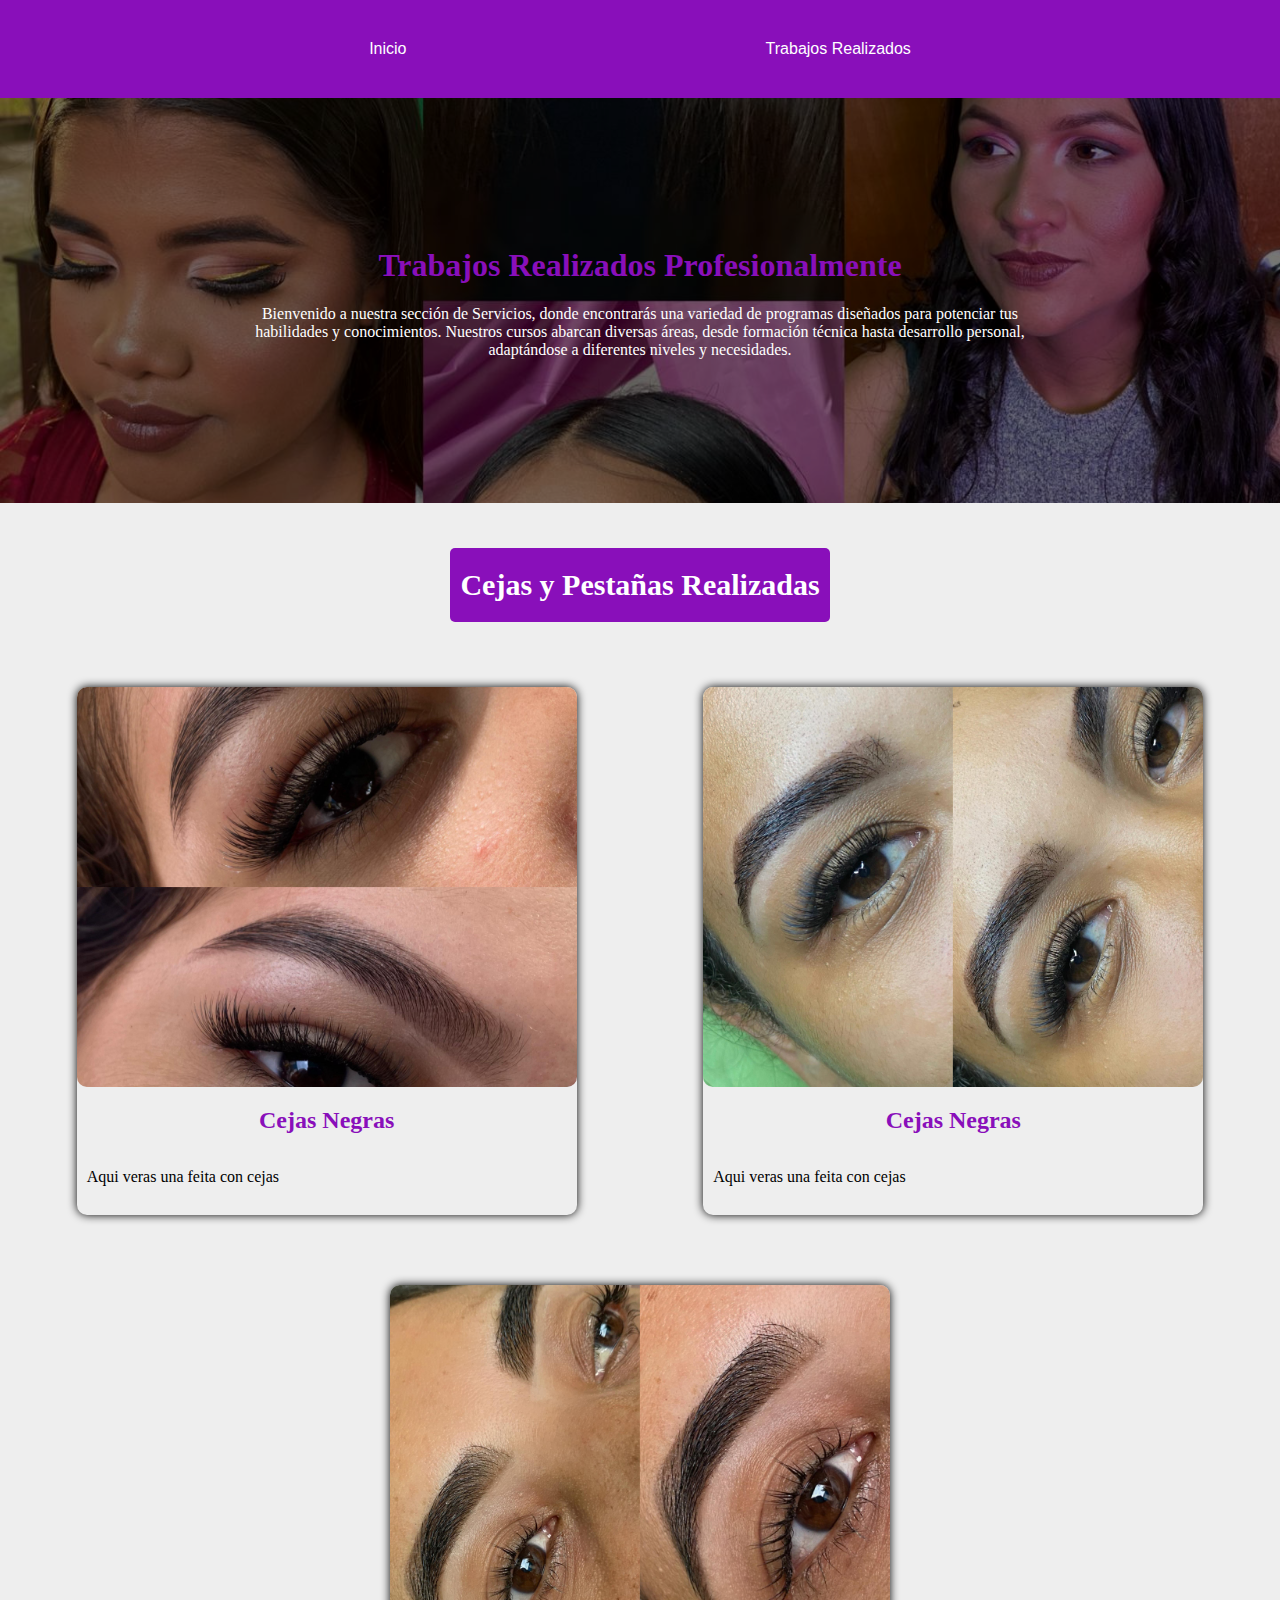
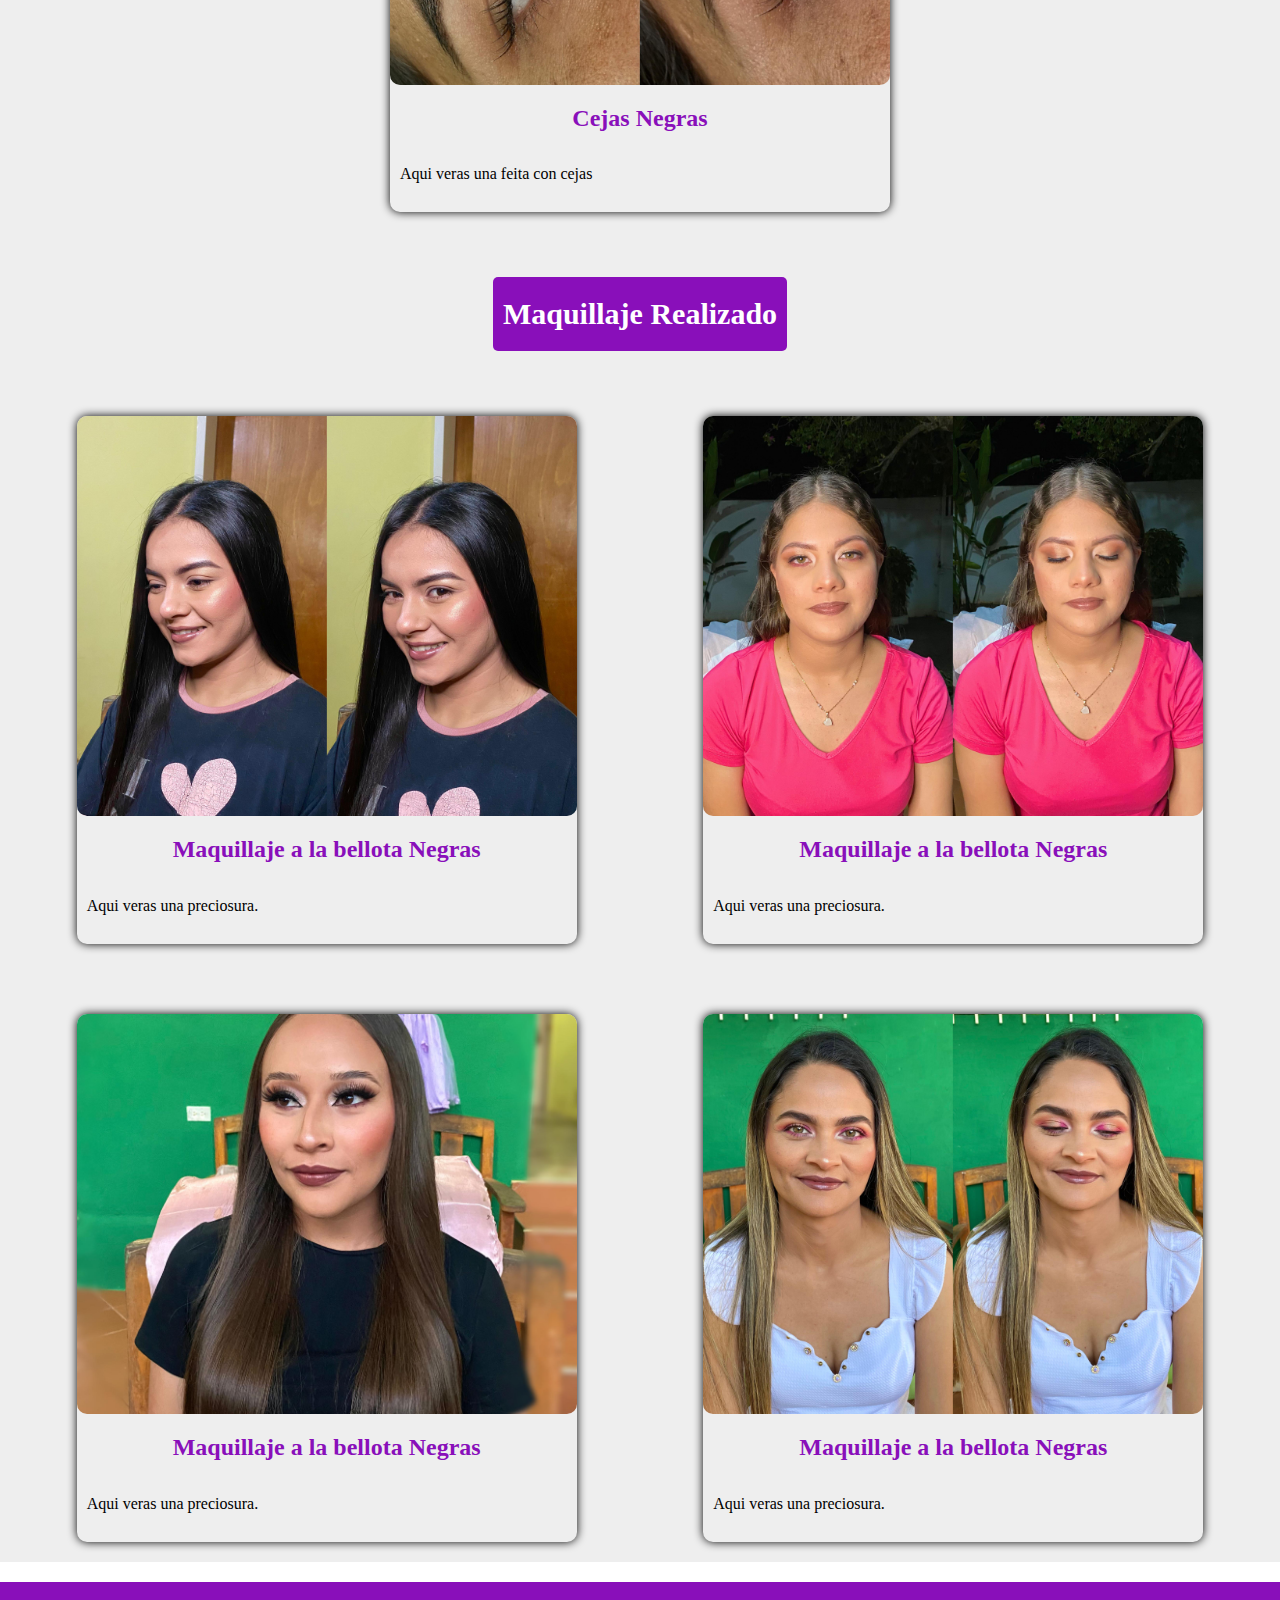
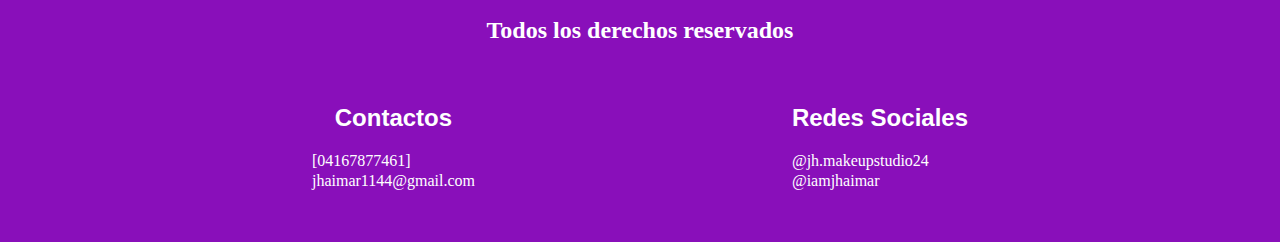
==== Trabajos/index.html @ 3241be59 "initial commit" ====
<!DOCTYPE html>
<html lang="en">
<head>
    <meta charset="UTF-8">
    <meta name="viewport" content="width=device-width, initial-scale=1.0">
    <title>Jhaimar</title>
    <link rel="stylesheet" href="style.css">
</head>
<body>
    <header>
        <nav>
            <ul class="ul">
                <li class="li"><a href="/index.html">Inicio</a></li>
                <li class="li"><a href="/Trabajos/index.html">Trabajos Realizados</a></li>
            </ul>
        </nav>
    </header>

    <main>
        <div class="main__container">
            <div class="main__overlay">

            </div>
            <div class="container__item">

                <h1>Trabajos Realizados Profesionalmente</h1>
                <p class="p__titulo">Bienvenido a nuestra sección de Servicios, donde encontrarás una variedad de programas diseñados para potenciar 
                    tus habilidades y conocimientos. Nuestros cursos abarcan diversas áreas, desde formación técnica hasta desarrollo personal, 
                    adaptándose a diferentes niveles y necesidades.
                </p>
            </div>
        </div>
        <div class="pestañassss">
            <h2 class="titu">Cejas y Pestañas Realizadas</h2>
        </div>
        

        <section class="main__pestañas">
            <div class="pestañas__container">
                <div class="pestañas__container-img pestañas_img-1">
                    
                </div>
    
                <div class="pestañas__container-h2-p">
                    <h2 class="h2__pestañas">Cejas Negras</h2>
                    <p class="p__pestañas">	Aqui veras una feita con cejas 
                    </p>
                </div>
            </div>

            <div class="pestañas__container">
                <div class="pestañas__container-img pestañas_img-2">
                    
                </div>
    
                <div class="pestañas__container-h2-p">
                    <h2 class="h2__pestañas">Cejas Negras</h2>
                    <p class="p__pestañas">	Aqui veras una feita con cejas 
                </div>
            </div>

            <div class="pestañas__container">
                <div class="pestañas__container-img pestañas_img-3">
                    
                </div>
    
                <div class="pestañas__container-h2-p">
                    <h2 class="h2__pestañas">Cejas Negras</h2>
                    <p class="p__pestañas">	Aqui veras una feita con cejas 
                    </p>
                </div>
            </div>
        </section>

        <div class="pestañassss">
            <h2 class="titu">Maquillaje Realizado</h2>
        </div>
        

        <section class="main__pestañas">
            <div class="pestañas__container">
                <div class="pestañas__container-img pestañas_img-4">
                    
                </div>
    
                <div class="pestañas__container-h2-p">
                    <h2 class="h2__pestañas">Maquillaje a la bellota Negras</h2>
                    <p class="p__pestañas">	Aqui veras una preciosura.
                    </p>
                </div>
            </div>

            <div class="pestañas__container">
                <div class="pestañas__container-img pestañas_img-5">
                    
                </div>
    
                <div class="pestañas__container-h2-p">
                    <h2 class="h2__pestañas">Maquillaje a la bellota Negras</h2>
                    <p class="p__pestañas">	Aqui veras una preciosura.
                    </p>
                </div>
            </div>

            <div class="pestañas__container">
                <div class="pestañas__container-img pestañas_img-6">
                    
                </div>
    
                <div class="pestañas__container-h2-p">
                    <h2 class="h2__pestañas">Maquillaje a la bellota Negras</h2>
                    <p class="p__pestañas">	Aqui veras una preciosura.
                    </p>
                </div>
            </div>

            <div class="pestañas__container">
                <div class="pestañas__container-img pestañas_img-7">
                    
                </div>
    
                <div class="pestañas__container-h2-p">
                    <h2 class="h2__pestañas">Maquillaje a la bellota Negras</h2>
                    <p class="p__pestañas">	Aqui veras una preciosura.
                    </p>
                </div>
            </div>
        </section>
    </main>

    <footer>
        <h2 class="h2_foo">Todos los derechos reservados</h2>
        <div class="padre_foo">
            <div class="container_footer">
                <h2 class="h2_footer">Contactos</h2>
                <p class="p_footer">[04167877461] <br> jhaimar1144@gmail.com 
                </p>
                
            </div>
            <div class="container_footer">
                <h2 class="h2_footer">Redes Sociales</h2>
                <p class="p_footer">@jh.makeupstudio24 <br>
                    @iamjhaimar
                </p>
            </div>
        </div>
    </footer>
</body>
</html>
---- Trabajos/style.css ----
body {
    font-family: monserrate;
    margin: 0; 
    
}

header {
    background-color: rgb(137, 15, 186);
}

.ul {
    display: flex;
    justify-content: space-evenly;
    align-items: center;
    padding: 25px;
    margin: 0;
}

.li {
    list-style: none;
}

a {
    display: inline-block;
    color: #fff;
    text-decoration: none;
    padding: 15px;
    border-radius: 5px;
    transition: background-color 0.4s;
    font-family: sans-serif;
}

a:hover {
    background-color: rgb(176, 34, 232);
}

a:active {
    background-color: rgba(176, 34, 232, 0.762);
}

.main__container {
    display: flex;
    justify-content: center;
    align-items: center;
    height: 45vh;
    background-image: url(/imagenes/habi.jpg);
    background-position: center;
    background-size: cover;
}

.main__overlay {
    height: 45vh;
    width: 100%;
    background: #0008;
    position: absolute;
    z-index: 1;
}

.container__item {
    max-width: 800px;
    margin: 0px 10px;
    position: relative;
    z-index: 15;
}

.p__titulo {
    color: #fff;
    text-wrap: pretty;
    text-align: center;
}

h1, h2 {
    color: rgb(137, 15, 186);
    text-align: center;
}

.titu {
    font-size: 30px;
    color: #fff;
    background-color: rgb(137, 15, 186);;
    border-radius: 5px;
    padding: 20px 10px;
}

.pestañassss {
    display: flex;
    justify-content: center;
    
    margin: 20px;
}

main {
    background-color: #eee;
}



.main__pestañas {
    display: flex;
    justify-content: space-evenly;
    flex-wrap: wrap;
    gap: 30px;
    margin-top: 20px;
    margin-bottom: 20px;
}

.pestañas__container {
    width: 500px;
    border-radius: 10px;
    box-shadow: 0 0 10px #000;
    margin: 20px;
}

.pestañas__container-img {
    max-width: 100%;
    height: 400px;
    background-position: center;
    background-size: cover;
    border-radius: 10px;
}

.pestañas_img-1 {
    background-image: url(/Trabajos/Imagenes/a.jpg) 
}
.pestañas_img-2{
    background-image: url(/Trabajos/Imagenes/g.jpg) 
}
.pestañas_img-3 {
    background-image: url(/Trabajos/Imagenes/c.jpg) 
}

.pestañas_img-4 {
    background-image: url(/Trabajos/Imagenes/b.jpg) 
}

.pestañas_img-5 {
    background-image: url(/Trabajos/Imagenes/d.jpg) 
}

.pestañas_img-6{
    background-image: url(/Trabajos/Imagenes/e.jpg) 
}

.pestañas_img-7{
    background-image: url(/Trabajos/Imagenes/f.jpg) 
}

.p__pestañas {
    text-align: justify;
    line-height: 25px;
    padding: 10px;
}

footer {
    background-color: rgb(137, 15, 186);
    padding: 15px;
    color: #fff;
}

.padre_foo {
    display: flex;
    justify-content: space-evenly;
    align-items: center;
    flex-wrap: wrap;
}

.container_footer {
    padding: 20px;
}

.h2_footer {
    color: #fff;
    font-family: sans-serif;
}

.h2_foo {
    text-align: center;
    color: #fff;
}

.p_footer {
    line-height: 20px;
}

@media screen and (max-width: 379px) {
    h1 {
        text-align: center;
    }

    .lema {
        text-align: center;
    }

}
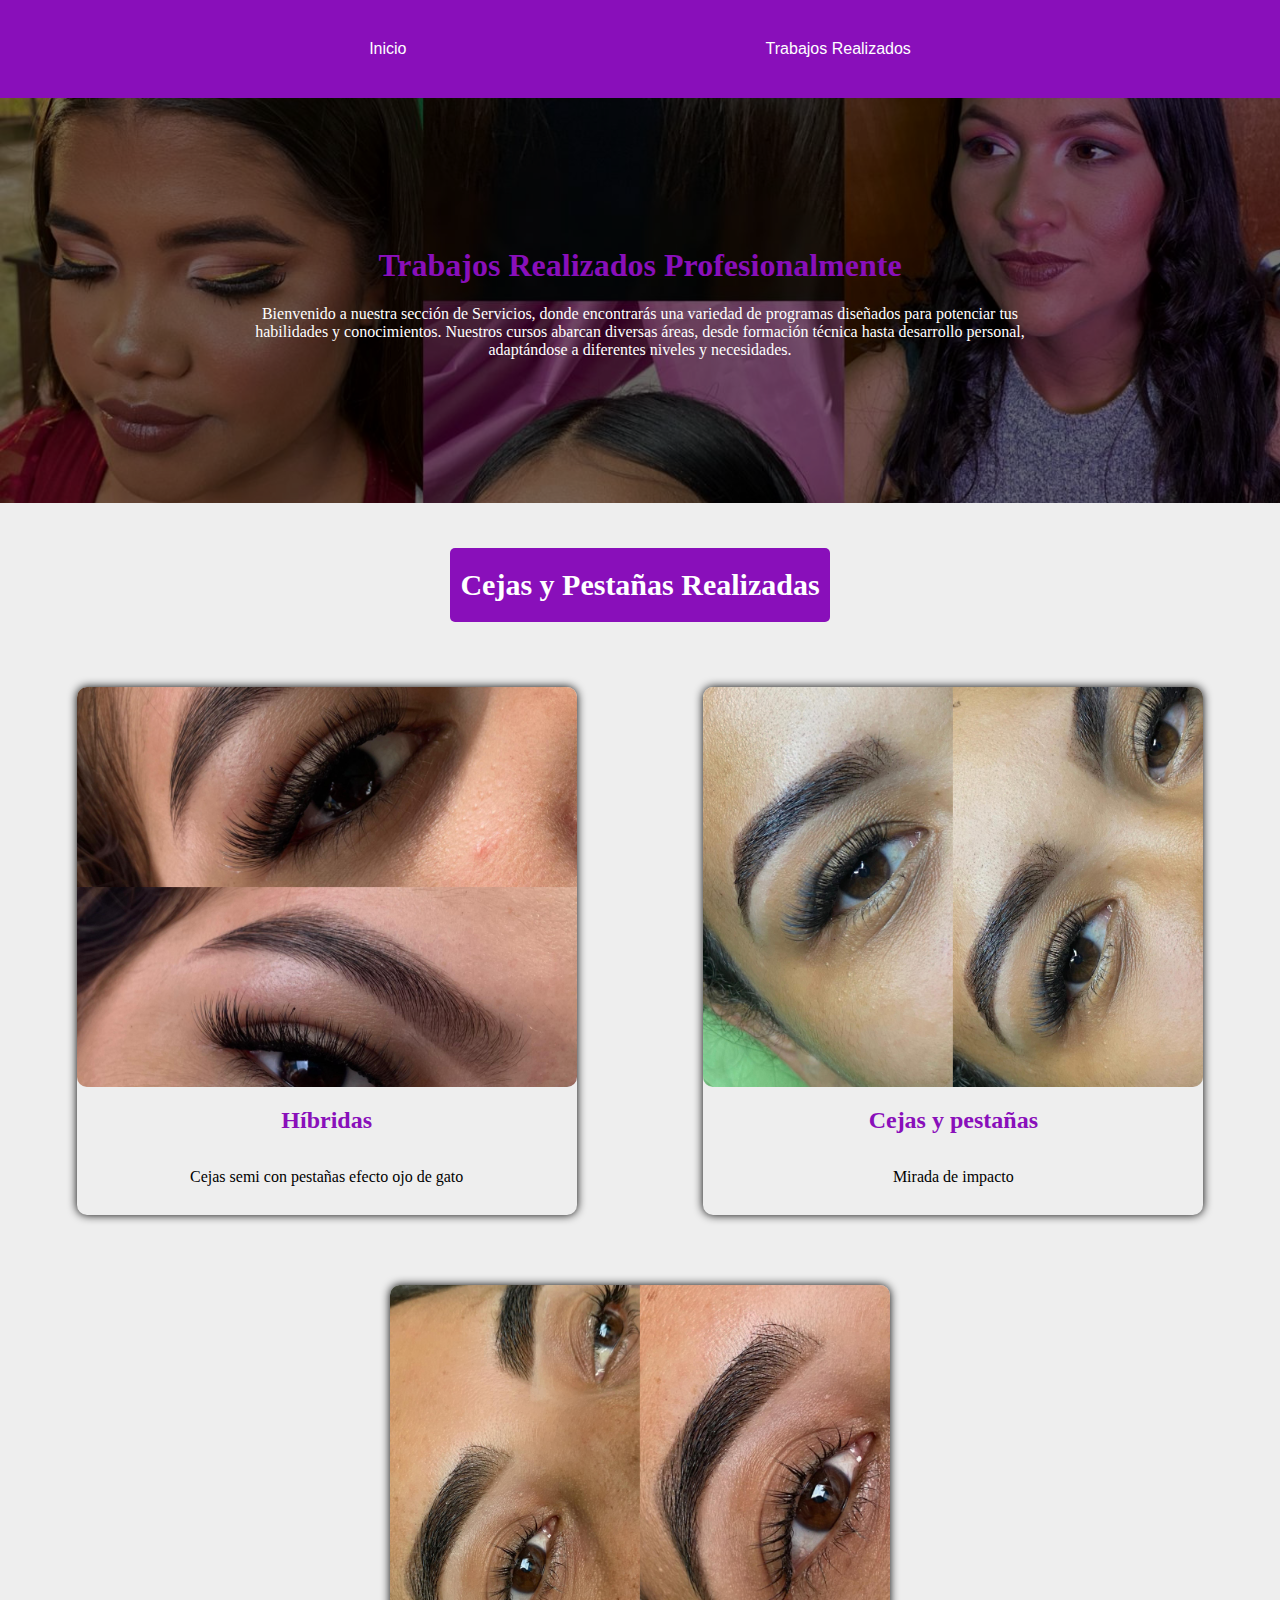
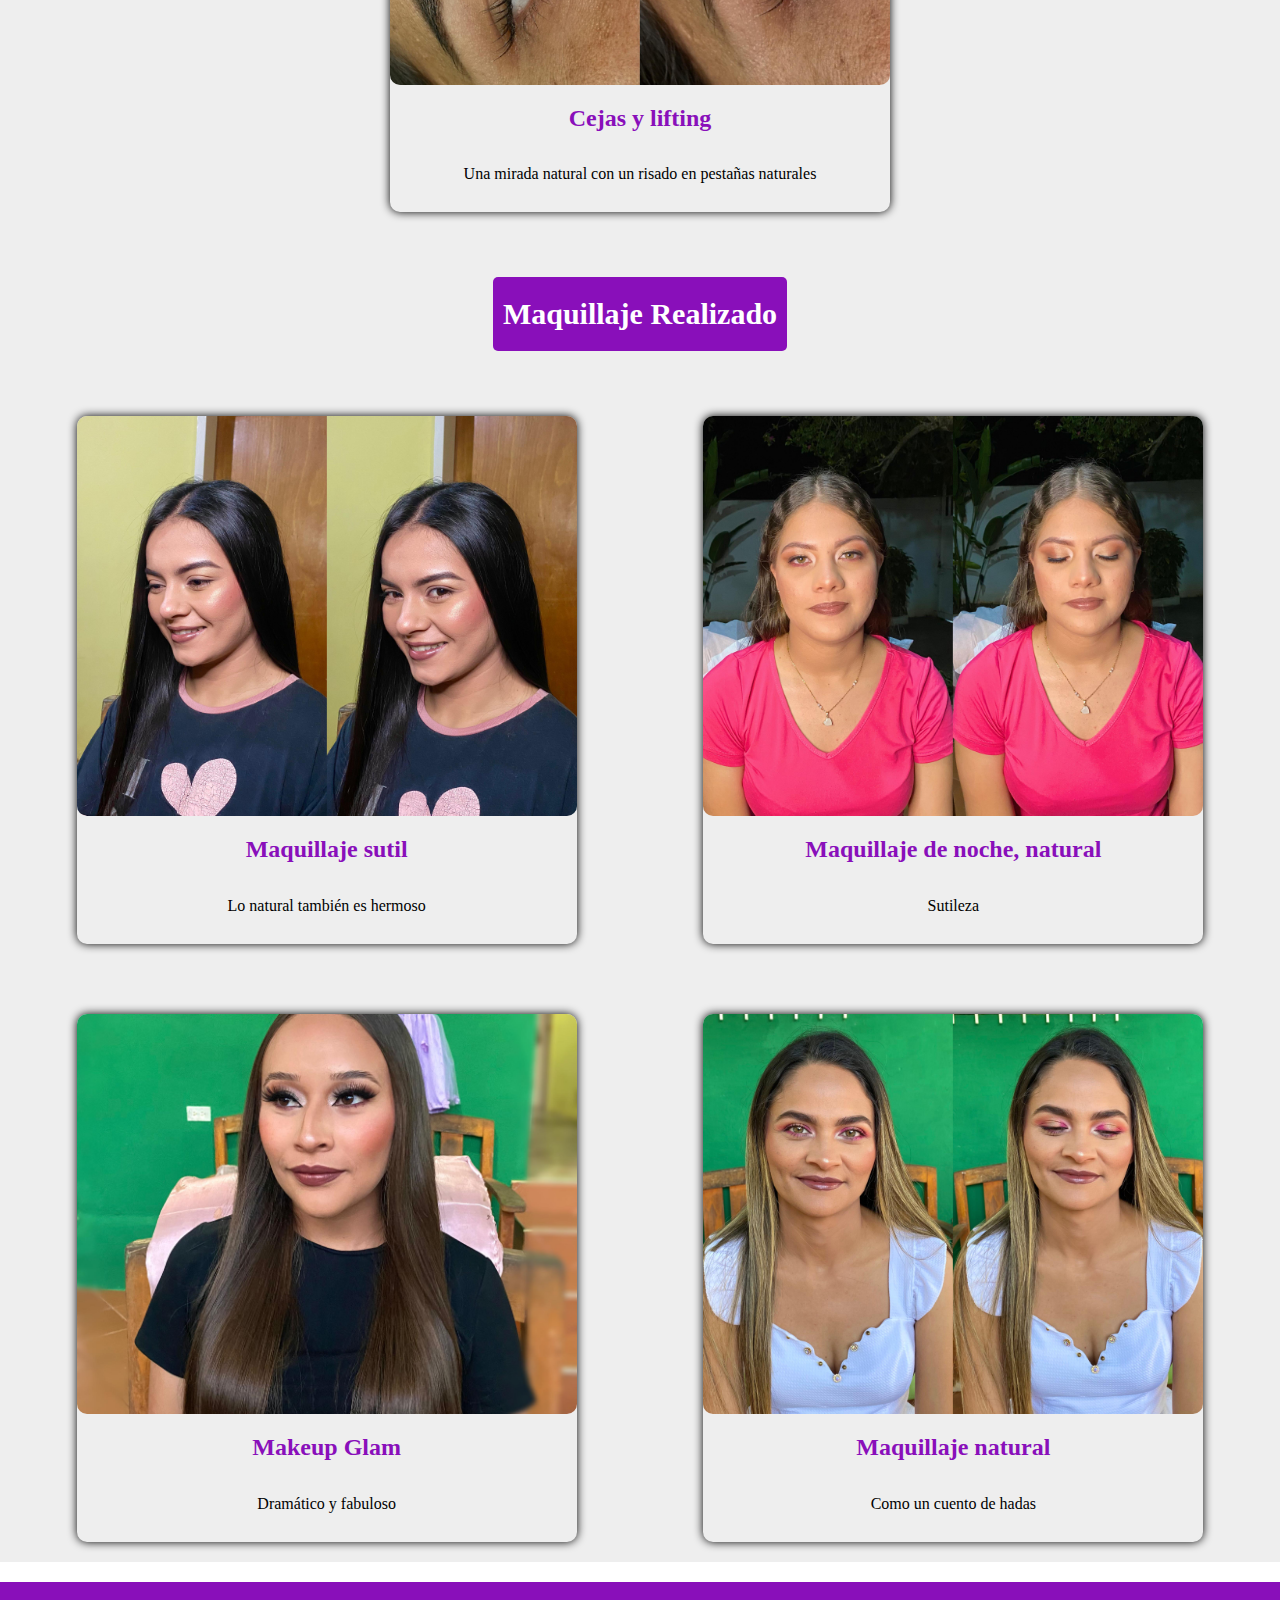
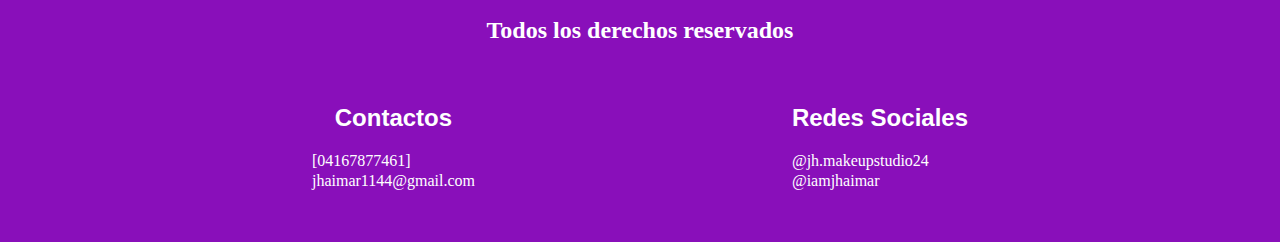
==== commit d604c1a9: "initial commit" ====
--- a/Trabajos/index.html
+++ b/Trabajos/index.html
@@ -42,9 +42,8 @@
                 </div>
     
                 <div class="pestañas__container-h2-p">
-                    <h2 class="h2__pestañas">Cejas Negras</h2>
-                    <p class="p__pestañas">	Aqui veras una feita con cejas 
-                    </p>
+                    <h2 class="h2__pestañas">Híbridas</h2>
+                    <p class="p__pestañas">	Cejas semi con pestañas efecto ojo de gato</p>
                 </div>
             </div>
 
@@ -54,8 +53,8 @@
                 </div>
     
                 <div class="pestañas__container-h2-p">
-                    <h2 class="h2__pestañas">Cejas Negras</h2>
-                    <p class="p__pestañas">	Aqui veras una feita con cejas 
+                    <h2 class="h2__pestañas">Cejas y pestañas </h2>
+                    <p class="p__pestañas">	Mirada de impacto</p>
                 </div>
             </div>
 
@@ -65,9 +64,8 @@
                 </div>
     
                 <div class="pestañas__container-h2-p">
-                    <h2 class="h2__pestañas">Cejas Negras</h2>
-                    <p class="p__pestañas">	Aqui veras una feita con cejas 
-                    </p>
+                    <h2 class="h2__pestañas">Cejas y lifting</h2>
+                    <p class="p__pestañas">	Una mirada natural con un risado en pestañas naturales</p>
                 </div>
             </div>
         </section>
@@ -84,8 +82,8 @@
                 </div>
     
                 <div class="pestañas__container-h2-p">
-                    <h2 class="h2__pestañas">Maquillaje a la bellota Negras</h2>
-                    <p class="p__pestañas">	Aqui veras una preciosura.
+                    <h2 class="h2__pestañas">Maquillaje sutil </h2>
+                    <p class="p__pestañas">	Lo natural también es hermoso
                     </p>
                 </div>
             </div>
@@ -96,8 +94,8 @@
                 </div>
     
                 <div class="pestañas__container-h2-p">
-                    <h2 class="h2__pestañas">Maquillaje a la bellota Negras</h2>
-                    <p class="p__pestañas">	Aqui veras una preciosura.
+                    <h2 class="h2__pestañas">Maquillaje de noche, natural</h2>
+                    <p class="p__pestañas">	Sutileza
                     </p>
                 </div>
             </div>
@@ -108,8 +106,8 @@
                 </div>
     
                 <div class="pestañas__container-h2-p">
-                    <h2 class="h2__pestañas">Maquillaje a la bellota Negras</h2>
-                    <p class="p__pestañas">	Aqui veras una preciosura.
+                    <h2 class="h2__pestañas">Makeup Glam</h2>
+                    <p class="p__pestañas">	Dramático y fabuloso
                     </p>
                 </div>
             </div>
@@ -120,8 +118,8 @@
                 </div>
     
                 <div class="pestañas__container-h2-p">
-                    <h2 class="h2__pestañas">Maquillaje a la bellota Negras</h2>
-                    <p class="p__pestañas">	Aqui veras una preciosura.
+                    <h2 class="h2__pestañas">Maquillaje natural</h2>
+                    <p class="p__pestañas">	Como un cuento de hadas
                     </p>
                 </div>
             </div>
--- a/Trabajos/style.css
+++ b/Trabajos/style.css
@@ -146,7 +146,7 @@
 }
 
 .p__pestañas {
-    text-align: justify;
+    text-align: center;
     line-height: 25px;
     padding: 10px;
 }
@@ -191,4 +191,8 @@
         text-align: center;
     }
 
+    footer {
+        text-align: center;
+    }
+
 }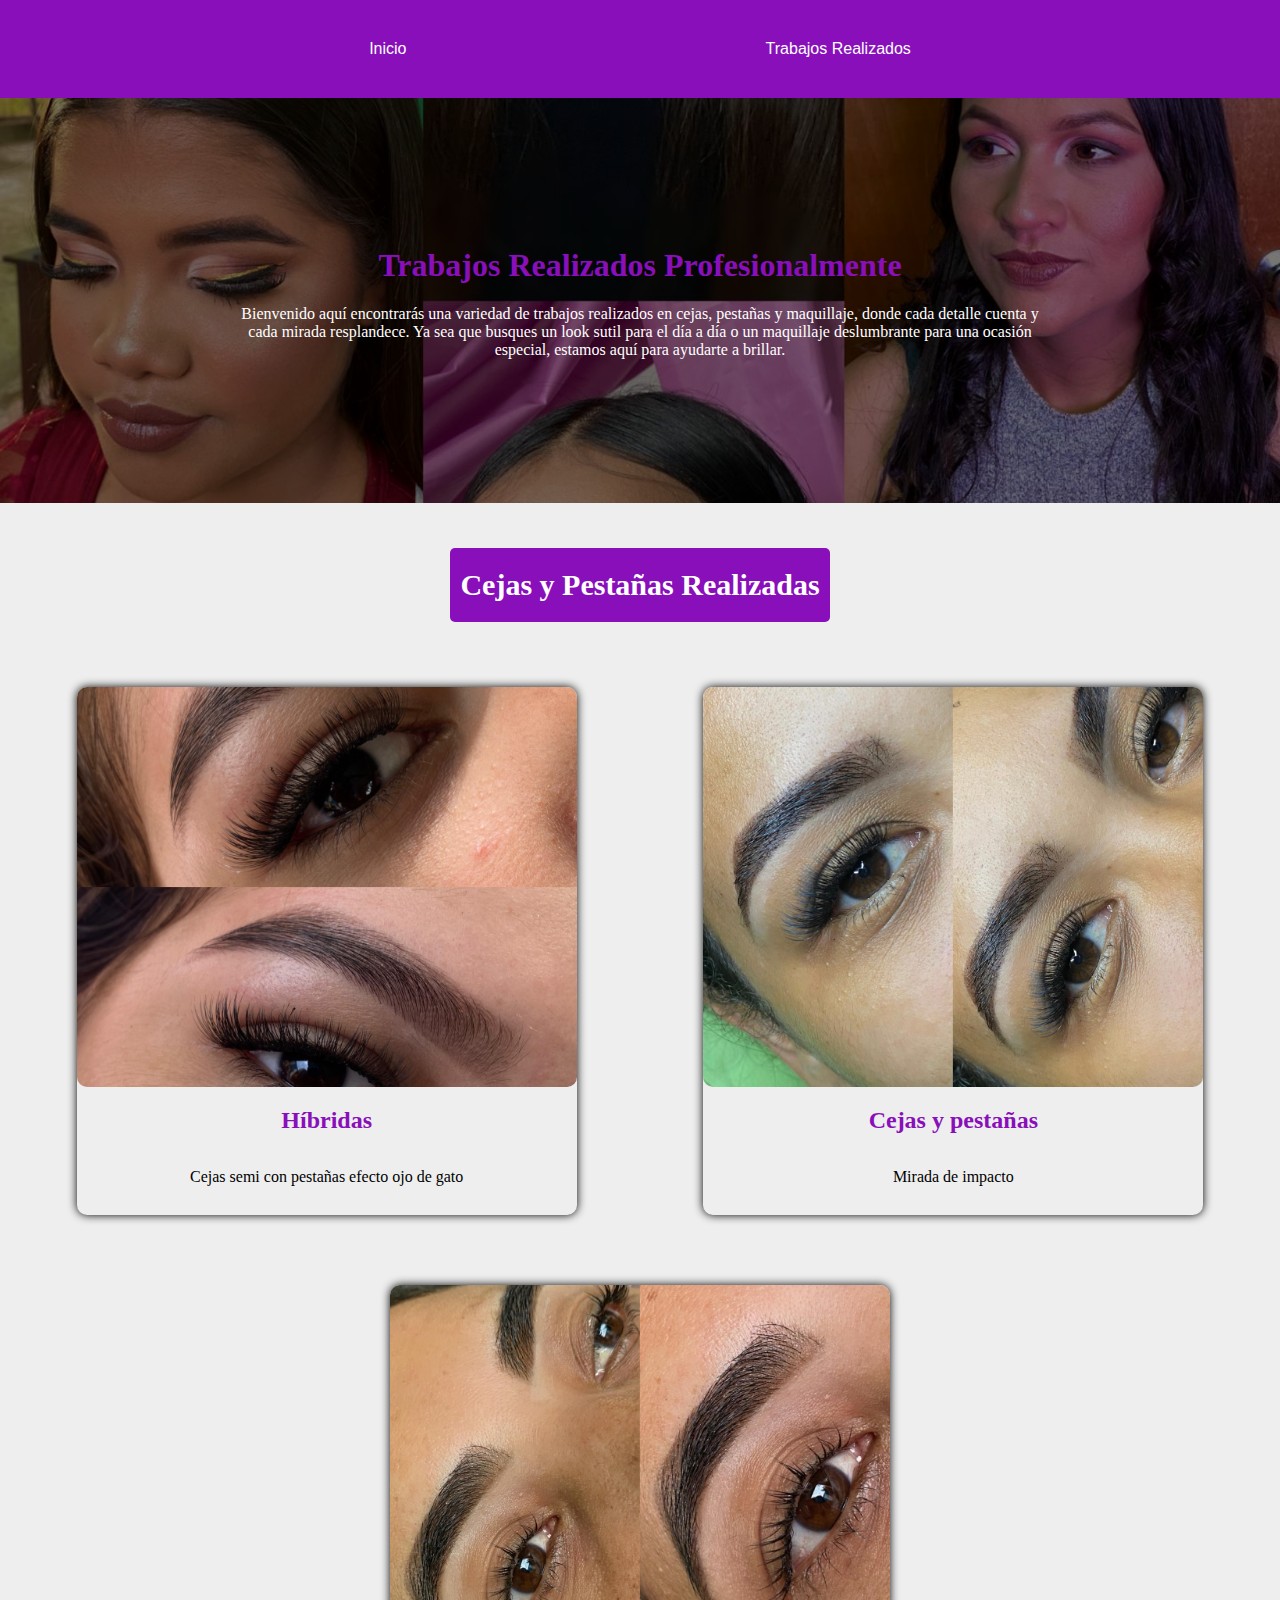
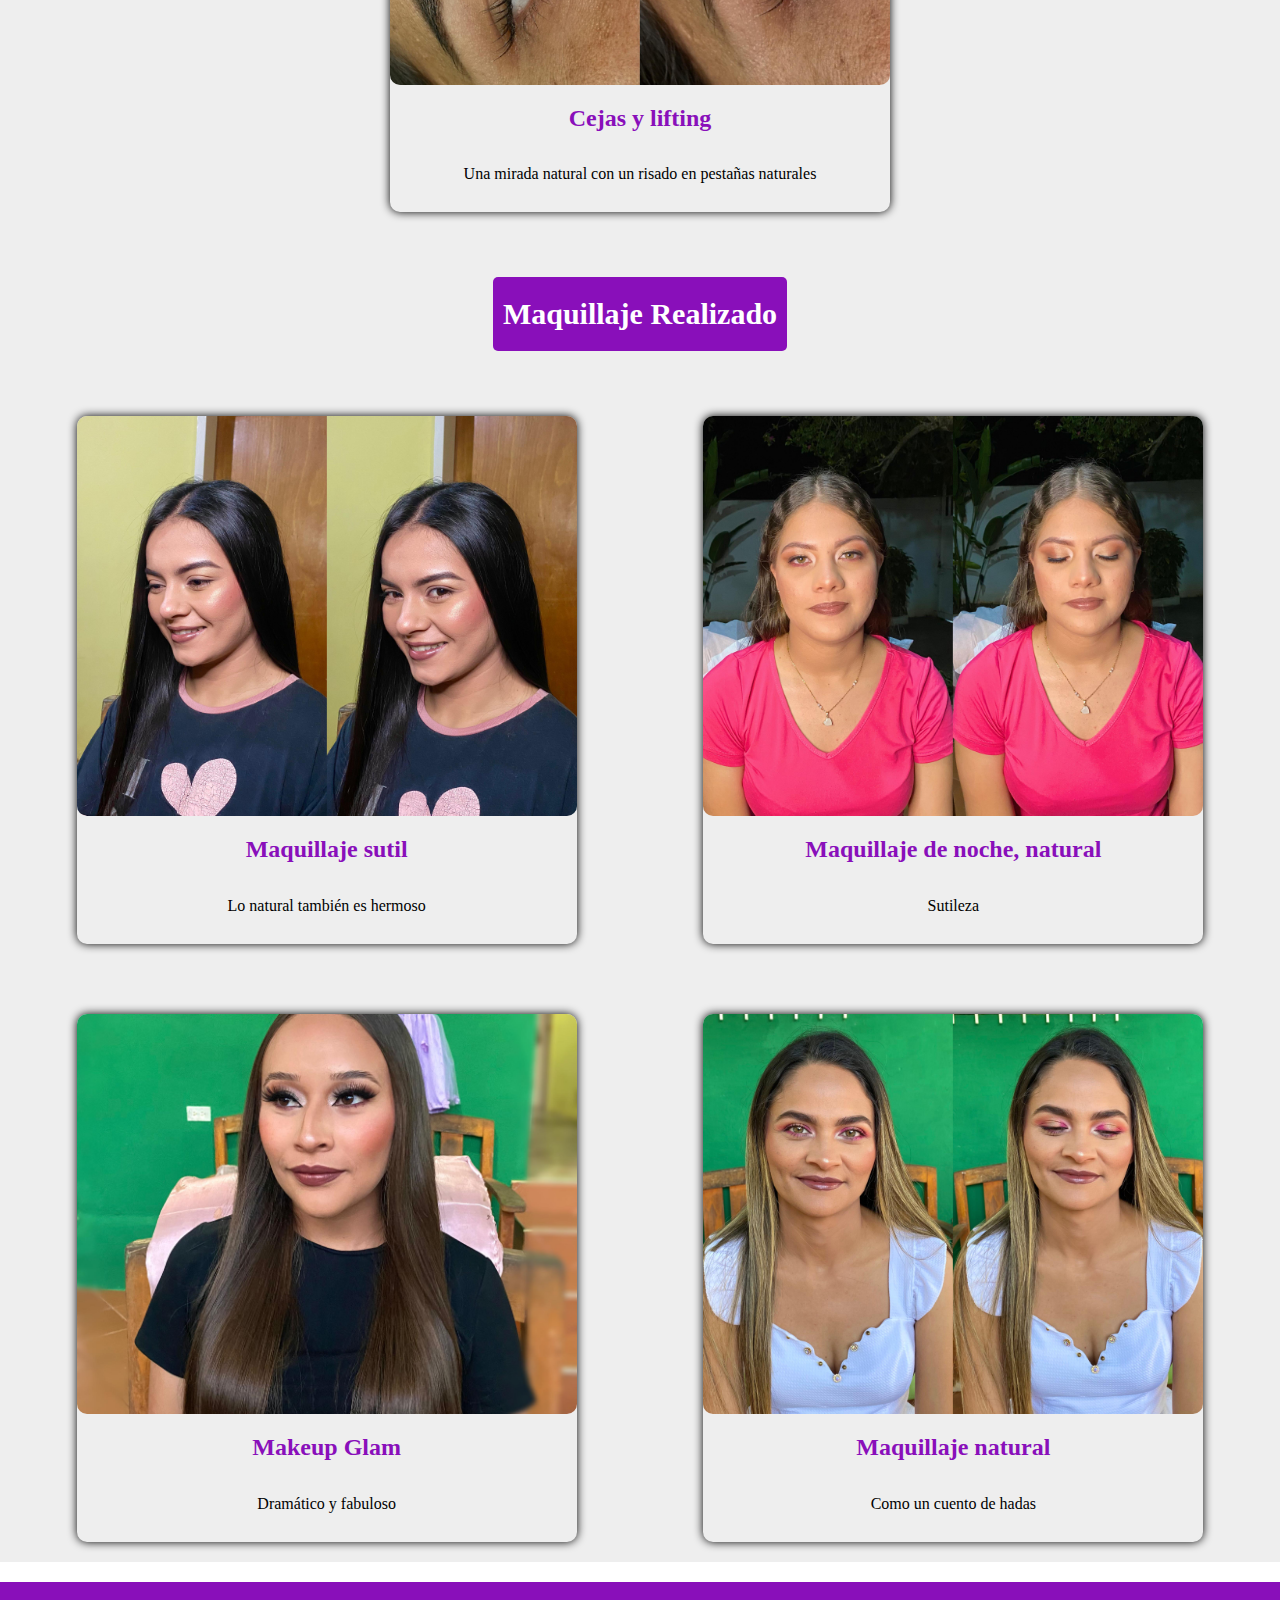
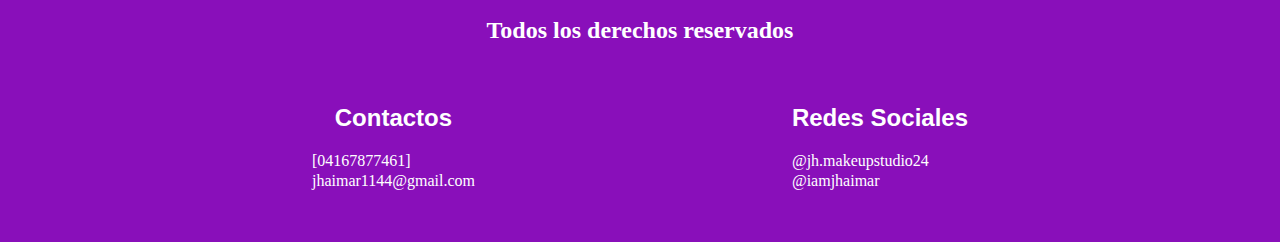
==== commit cc07cb96: "initial commit" ====
--- a/Trabajos/index.html
+++ b/Trabajos/index.html
@@ -24,9 +24,10 @@
             <div class="container__item">
 
                 <h1>Trabajos Realizados Profesionalmente</h1>
-                <p class="p__titulo">Bienvenido a nuestra sección de Servicios, donde encontrarás una variedad de programas diseñados para potenciar 
-                    tus habilidades y conocimientos. Nuestros cursos abarcan diversas áreas, desde formación técnica hasta desarrollo personal, 
-                    adaptándose a diferentes niveles y necesidades.
+                <p class="p__titulo">Bienvenido aquí encontrarás una variedad de trabajos realizados en 
+                    cejas, pestañas y maquillaje, donde cada detalle cuenta y cada mirada resplandece.
+                    Ya sea que busques un look sutil para el día a día o un maquillaje deslumbrante para una 
+                    ocasión especial, estamos aquí para ayudarte a brillar.
                 </p>
             </div>
         </div>
